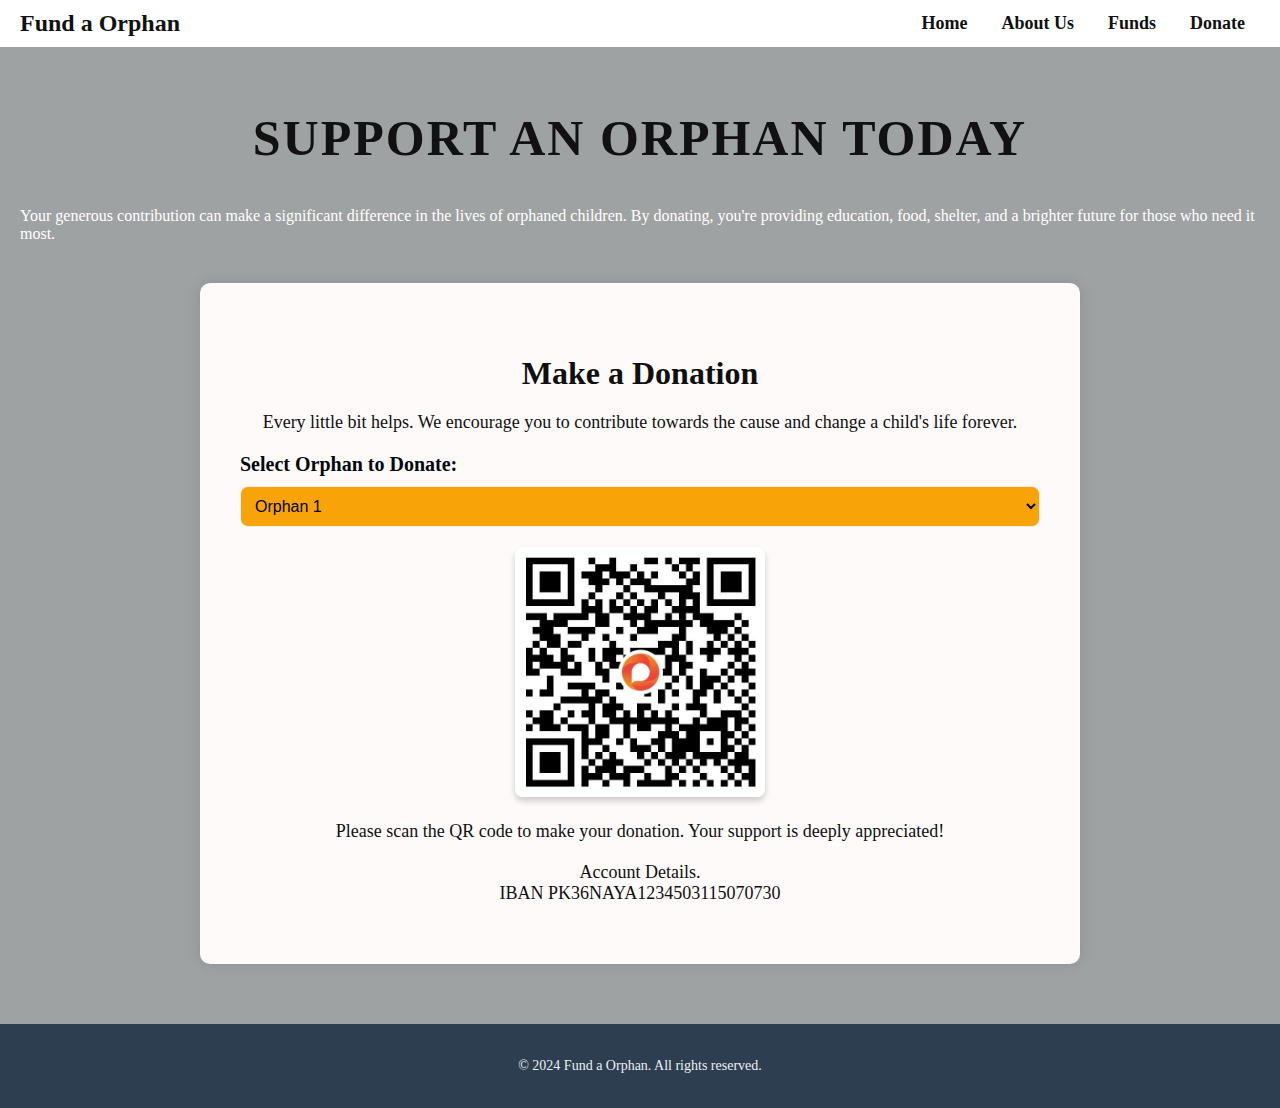
==== donate.html @ 59c8b7ca "Add files via upload" ====
<!DOCTYPE html>
<html lang="en">
<head>
    <meta charset="UTF-8">
    <meta name="viewport" content="width=device-width, initial-scale=1.0">
    <title>Donate - Fund a Orphan</title>
    <link rel="stylesheet" href="styles.css">
</head>
<body>
    <header>
        <h1>Fund a Orphan</h1>
        <nav>
            <a href="index.html">Home</a>
            <a href="about.html">About Us</a>
            <a href="funds.html">Funds</a>
            <a href="donate.html">Donate</a> <!-- Link to the Donate page -->
        </nav>
    </header>

    <main>
        <h2>Support an Orphan Today</h2>
        <p>Your generous contribution can make a significant difference in the lives of orphaned children. By donating, you're providing education, food, shelter, and a brighter future for those who need it most.</p>
        
        <div class="donate-section">
            <h3>Make a Donation</h3>
            <p>Every little bit helps. We encourage you to contribute towards the cause and change a child's life forever.</p>
            
            <!-- Orphan Selection -->
            <div class="orphan-selection">
                <label for="orphan-select">Select Orphan to Donate:</label>
                <select id="orphan-select">
                    <option value="orphan1">Orphan 1</option>
                    <option value="orphan2">Orphan 2</option>
                    <option value="orphan3">Orphan 3</option>
                    <option value="orphan4">Orphan 4</option>
                    <option value="orphan5">Orphan 5</option>
                    <option value="orphan6">Orphan 6</option>
                    <option value="orphan7">Orphan 7</option>
                    <option value="orphan8">Orphan 8</option>
                    <option value="orphan9">Orphan 9</option>
                </select>
            </div>
            
            <div class="qr-code-container">
                <!-- Placeholder for QR Code Image -->
                <img src="qr.jpeg" alt="QR Code for Payment" class="qr-code">
            </div>
            <p>Please scan the QR code to make your donation. Your support is deeply appreciated!</p>
            <p> Account Details.<br> IBAN PK36NAYA1234503115070730
                
            </p>
        </div>
        
    </main>

    <footer>
        <p>&copy; 2024 Fund a Orphan. All rights reserved.</p>
    </footer>
</body>
</html>
---- styles.css ----
/* Body Styling */
body {
    font-family: 'Georgia', serif;
    margin: 0;
    padding: 0;
    background-color: #9fa2a3;
    color: #fff;
}

/* Header Styling */
header {
    background-color: #fff;
    color: #111;
    padding: 10px 20px;
    display: flex;
    justify-content: space-between;
    align-items: center;
}

header h1 {
    margin: 0;
    font-size: 24px;
}

nav a {
    color: #111;
    text-decoration: none;
    margin: 0 15px;
    font-weight: bold;
    font-size: 18px;
    transition: color 0.3s;
}

nav a:hover {
    color: #ccc;
}

/* Main Section Styling */
main {
    padding: 20px;
    text-align: left;
}

h2 {
    font-family: 'Times New Roman', Times, serif;
    text-align: center;
    margin-bottom: 40px;
    font-size: 50px;
    text-transform: uppercase;
    letter-spacing: 2px;
    color: #111;
}

/* Orphan Details Layout */
.orphan-details {
    display: flex;
    align-items: center; /* Align items vertically */
    gap: 20px;
    margin: 20px;
}

/* Photo Styling */
.photo-container {
    flex: 1;
    max-width: 50%; /* Occupy half the page */
}

.orphan-photo {
    width:450px; /* Width for photo */
    height: 600px; /* Height for photo */
    object-fit: cover;
    border-radius: 5px;
    border: 2px solid rgb(124, 116, 116); /* Colored border */
}

/* Text Container */
.text-container {
    flex: 1; /* Occupy the other half */
    max-width: 50%; /* Align parallel to the photo */
}

.orphan-name {
    font-size: 2em;
    margin: 0;
    color: #fff;
}

/* Orphan Description */
.orphan-description {
    margin-top: 20px;
    font-size: 1.2em;
    color: #ddd;
    line-height: 1.5;
}

/* Footer Styling */
footer {
    text-align: center;
    padding: 10px 0;
    background-color: #111;
    color: #fff;
    font-size: 14px;
}
.orphan-photo-home {
    width: 200px; /* Set specific width for home page photos */
    height: 300px; /* Set specific height for home page photos */
    object-fit: cover; /* Ensures the image fits the given dimensions */
    border-radius: 8px; /* Slightly rounded corners */
    cursor: pointer;
    border: 2px solid #fff; /* White border */
    transition: transform 0.3s, border-color 0.3s; /* Adds hover effect */
}
.orphan-photo-home:hover {
    transform: scale(1.05); /* Zoom-in effect on hover */
    border-color: #ccc; /* Grey border on hover */
}
/* Container for All Orphan Cards */
.orphans {
    display: flex; /* Enables horizontal layout */
    flex-wrap: wrap; /* Wraps orphan cards to the next line if space runs out */
    gap: 20px; /* Adds spacing between orphan cards */
    justify-content: center; /* Centers all orphan cards horizontally */
    margin: 20px 0; /* Adds vertical spacing for the section */
}

/* Individual Orphan Card */
.orphan-card {
    background: #222; /* Dark grey background */
    padding: 15px;
    border-radius: 8px;
    box-shadow: 0 2px 5px rgba(255, 255, 255, 0.1); /* Soft shadow */
    text-align: center;
    width: 200px; /* Ensure a consistent card width */
    color: #fff;
}
.Our-Mission{
    color: #111;
    font-size: 22px;
}
/* Updated Styles for Funds Boxes */
.funds-container {
    display: flex;
    justify-content: center;
    gap: 30px; /* Increased spacing between boxes */
    margin-top: 40px;
}

.funds-box {
    border: none; /* Removed the border for a cleaner look */
    border-radius: 16px; /* Softer corners */
    padding: 30px; /* Increased padding */
    width: 300px; /* Larger box width */
    height: 200px; /* Larger box height */
    background: rgb(53, 51, 51); /* Changed background to black */
    box-shadow: 8px 8px 15px rgba(0, 0, 0, 0.1), -8px -8px 15px rgba(255, 255, 255, 0.7); /* Neumorphism effect */
    display: flex;
    flex-direction: column;
    align-items: center;
    justify-content: center;
}

.funds-box h3 {
    font-size: 55px; /* Larger font for headings */
    margin-bottom: 20px; /* Spacing below heading */
    color: #dadddf; /* Light gray for text to contrast against black */
}

.funds-box p {
    font-size: 44px; /* Larger font size for amounts */
    font-weight: bold; /* Bold text for emphasis */
    color: #efe3e3; /* Lighter color for the amount text to stand out */
}

/* Add hover effect */
.funds-box:hover {
    transform: scale(1.05); /* Slight zoom on hover */
    transition: transform 0.3s ease; /* Smooth transition */
}
/* Styling for the orphan selection dropdown */
.orphan-selection {
    margin: 20px 0;
    font-size: 18px;
    text-align: left;
}

.orphan-selection label {
    font-size: 20px;
    font-weight: bold;
    color: #01080f;
}

.orphan-selection select {
    width: 100%;
    padding: 10px;
    font-size: 16px;
    border-radius: 8px;
    border: 1px solid #f7eeee;
    background-color: #f8a408;
    margin-top: 10px;
}

/* Other styles */
.donate-section {
    text-align: center;
    padding: 40px;
    background-color: #fefafa;
    border-radius: 10px;
    box-shadow: 0px 0px 15px rgba(0, 0, 0, 0.1);
    margin: 40px auto;
    max-width: 800px;
}

.donate-section h3 {
    font-size: 32px;
    color: #0f0f0f;
    margin-bottom: 20px;
}

.donate-section p {
    font-size: 18px;
    color: #111010;
    margin-bottom: 20px;
}

.qr-code-container {
    margin: 20px 0;
}

.qr-code {
    width: 250px;
    height: 250px;
    object-fit: cover;
    border-radius: 8px;
    box-shadow: 0 4px 6px rgba(14, 14, 14, 0.2);
}

footer {
    text-align: center;
    padding: 20px;
    background-color: #2c3e50;
    color: #ecf0f1;
}
.orphan-name {
    color:rgb(13, 1, 1); /* Blue color */
    font-size: 20px;
}
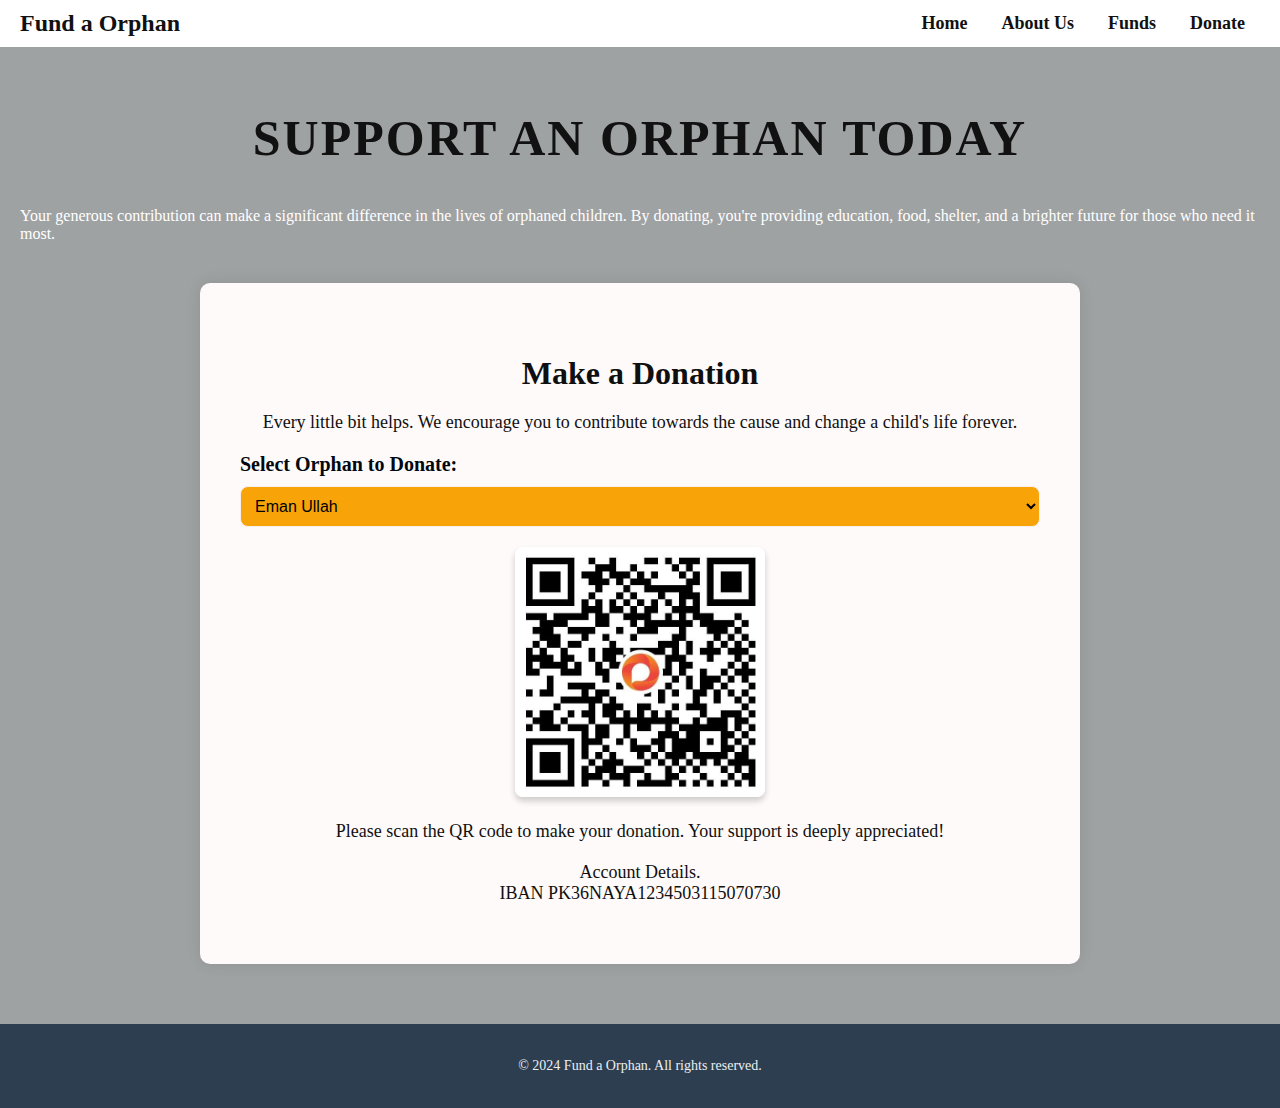
==== commit e50c994e: "Update donate.html" ====
--- a/donate.html
+++ b/donate.html
@@ -29,10 +29,10 @@
             <div class="orphan-selection">
                 <label for="orphan-select">Select Orphan to Donate:</label>
                 <select id="orphan-select">
-                    <option value="orphan1">Orphan 1</option>
-                    <option value="orphan2">Orphan 2</option>
-                    <option value="orphan3">Orphan 3</option>
-                    <option value="orphan4">Orphan 4</option>
+                    <option value="orphan1">Eman Ullah</option>
+                    <option value="orphan2">Sikander</option>
+                    <option value="orphan3">Ahmed</option>
+                    <option value="orphan4">Tayyab</option>
                     <option value="orphan5">Orphan 5</option>
                     <option value="orphan6">Orphan 6</option>
                     <option value="orphan7">Orphan 7</option>
